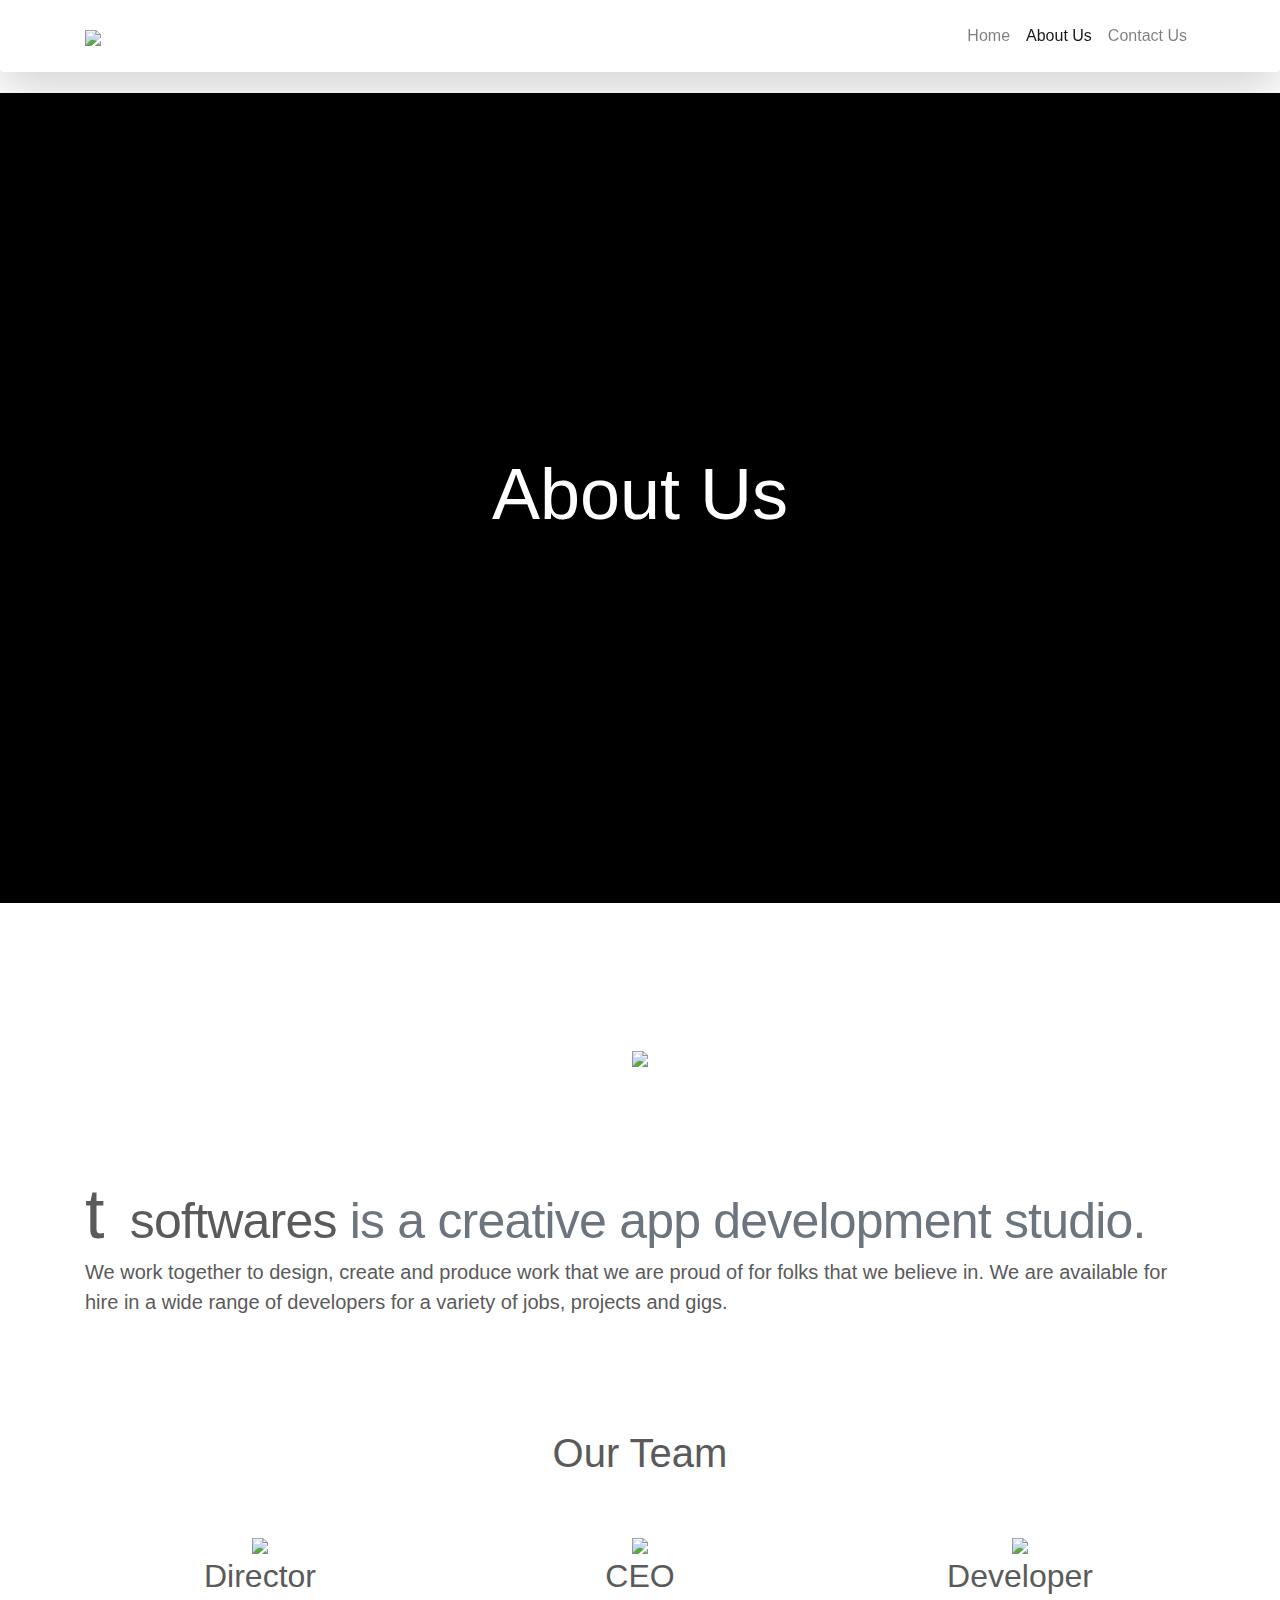
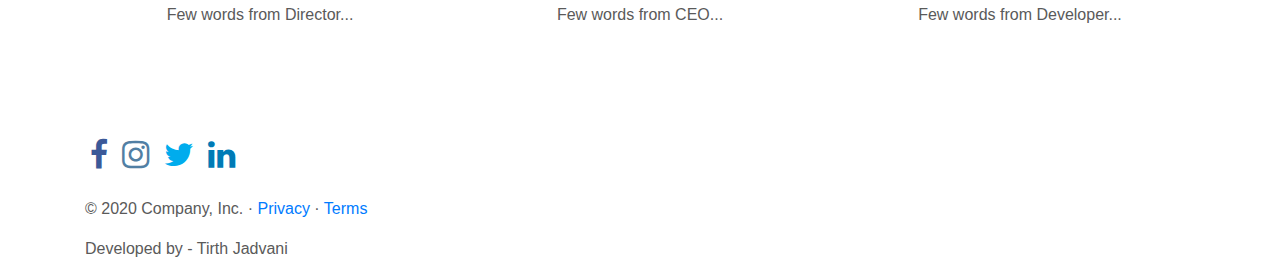
==== assets/assets/about.html @ 4f4708b7 "Add files via upload" ====
<!doctype html>
<html lang="en">
  <head>
    <meta charset="utf-8">
    <meta name="viewport" content="width=device-width, initial-scale=1, shrink-to-fit=no">
    <meta name="description" content="">
    <meta name="author" content="Mark Otto, Jacob Thornton, and Bootstrap contributors">
    <meta name="generator" content="Jekyll v4.1.1">
    <title>t softwares | About Us</title>
    <link rel="icon" href="../img/logo.PNG">
    

<link rel="stylesheet" href="https://stackpath.bootstrapcdn.com/bootstrap/4.5.0/css/bootstrap.min.css">
<link rel="stylesheet" href="https://maxcdn.bootstrapcdn.com/font-awesome/4.7.0/css/font-awesome.min.css">
<script src="https://code.jquery.com/jquery-3.5.1.min.js"></script>
<script src="https://cdn.jsdelivr.net/npm/popper.js@1.16.0/dist/umd/popper.min.js"></script>
<script src="https://stackpath.bootstrapcdn.com/bootstrap/4.5.0/js/bootstrap.min.js"></script>
    <link rel="canonical" href="https://getbootstrap.com/docs/4.5/examples/carousel/">

    <!-- Bootstrap core CSS -->
<link href="../assets/dist/css/bootstrap.min.css" rel="stylesheet">

    <style>
      
    </style>
    <style>
      
      /*@media screen and (max-width: 400px){
        .navbar-brand img{
          float: right !important;
        }
      }*/
      html{
        scroll-behavior: smooth;
      }


      @media (min-width: 800px) and (max-width: 850px) {
            .navbar:not(.top-nav-collapse) {
                background: white!important;
            }
        }
.view,body,html{height:100%}.navbar{background-color:rgba(255,255,255,1)}.page-footer,.top-nav-collapse{background-color:white}@media only screen and (max-width:768px){.navbar{background-color:white}}


        .navbar-brand img{
          height: 50px;
        }
    </style>
     <style>
      .loader{
                width: 100%;
              height: 100%;
              top: 0;
              left: 0;
              position: fixed;
              background-color: rgba(0,0,0,0.7);
              display: flex;
              justify-content: center;
              align-items: center;
              z-index: 10000 !important;
              }
          .water{
              width:400px;
              height: 400px;
              background-color: skyblue;
              border-radius: 50%;
              position: relative;
              box-shadow: inset 0 0 30px 0 rgba(0,0,0,.5), 0 4px 10px 0 rgba(0,0,0,.5);
              overflow: hidden;
          }
          .water:before, .water:after{
              content:'';
              position: absolute;
              width:400px;
              height: 400px;
              top:0px;
              background-color: #fff;
          }
          .water:before{
              border-radius: 45%;
              background:rgba(255,255,255,.7);
              animation:wave 5s linear infinite;
          }
          .water:after{
              border-radius: 35%;
              background:rgba(255,255,255,.3);
              animation:wave 5s linear infinite;
          }
          .loader p{
            font-size: 20px;
          }
          .loader #p01{
            position: fixed;
            top: 50%;
            left: 50%;
            transform: translate(-50%,-50%);
            z-index: 10001;
            animation:loading1 1.2s infinite;
          }
          .loader #p02{
            position: fixed;
            top: 50%;
            left: 50%;
            transform: translate(-50%,-50%);
            z-index: 10001;
            animation:loading2 1.2s infinite;
          }
          .loader #p03{
            position: fixed;
            top: 50%;
            left: 50%;
            transform: translate(-50%,-50%);
            z-index: 10001;
            animation:loading3 1.2s infinite;
          }
          @keyframes loading1{
            0%{
              opacity: 1;
            }
            50%{
              opacity: 0;
            }
            100%{
              opacity: 0;
            }
          }
          @keyframes loading2{
            0%{
              opacity: 0;
            }
            50%{
              opacity: 1;
            }
            100%{
              opacity: 0;
            }
          }
          @keyframes loading3{
            0%{
              opacity: 0;
            }
            50%{
              opacity: 0;
            }
            100%{
              opacity: 1;
            }
          }
          @keyframes wave{
              0%{
                  transform: rotate(0);
                  top:0;
                  
              }
              100%{
                  transform: rotate(360deg);
                  top:-400px;
                }
          }
          @media (max-width: 500px){
            .water{
              width: 300px;
              height: 300px;
              box-shadow: inset 0 0 30px 0 rgba(0,0,0,.5), 0 4px 10px 0 rgba(0,0,0,.5);
              overflow: hidden !important;
            }
            @keyframes wave{
              0%{
                  transform: rotate(0);
                  top:0;
                  
              }
              100%{
                  transform: rotate(360deg);
                  top:-400px;
                }
          }
          }
         
        </style>
    <script>
      new WOW().init();
    </script>
    <!-- Custom styles for this template -->
    <link href="carousel.css" rel="stylesheet">
  </head>
  <body onload="return xy();">
   
      
      
      <div class="loader">
        <div class="water"><p id="p01">loading.</p><p id="p02">loading..</p><p id="p03">loading...</p></div>
      </div>
    <header>
      
      <nav class="navbar fixed-top navbar-expand-lg navbar-light scrolling-navbar shadow-lg p-3 mb-5 bg-white rounded">
        <div class="container">
    
          <!-- Brand -->
          <a class="navbar-brand" href="index.html">
            <img src="../img/logo.PNG">
          </a>
    
          <!-- Collapse -->
          <button class="navbar-toggler" type="button" data-toggle="collapse" data-target="#navbarSupportedContent" aria-controls="navbarSupportedContent"
            aria-expanded="false" aria-label="Toggle navigation">
            <span class="navbar-toggler-icon"></span>
          </button>
    
          <!-- Links -->
          <div class="collapse navbar-collapse" id="navbarSupportedContent">
    
            <!-- Left -->
            <ul class="navbar-nav mr-auto">
              
            </ul>
    
            <!-- Right -->
            <ul class="navbar-nav nav-flex-icons">
              <li class="nav-item">
                <a class="nav-link" href="index.html">Home</a>
              </li>
              <li class="nav-item active">
                <a class="nav-link" href="#">About Us
                    <span class="sr-only">(current)</span>
                </a>
              </li>
              <li class="nav-item">
                <a class="nav-link" href="contact.html">Contact Us</a>
              </li>
              
              
              
            </ul>
    
          </div>
    
        </div>
      </nav>
      
</header>

<main role="main">
  <style>
   .v {
  position: relative;
  margin-top: 93px;
  background-color: black;
  height: 90vh;
  min-height: 25rem;
  width: 100%;
  overflow: hidden;
}

.v video {
  position: absolute;
  top: 50%;
  left: 50%;
  min-width: 100%;
  min-height: 100%;
  width: auto;
  height: auto;
  z-index: 0;
  -ms-transform: translateX(-50%) translateY(-50%);
  -moz-transform: translateX(-50%) translateY(-50%);
  -webkit-transform: translateX(-50%) translateY(-50%);
  transform: translateX(-50%) translateY(-50%);
}

.v .container {
  position: relative;
  z-index: 2;
}

.v .overlay {
  position: absolute;
  top: 0;
  left: 0;
  height: 100%;
  width: 100%;
  background-color: black;
  opacity: 0.5;
  z-index: 1;
}

  </style>
  <section class="v">
    <div class="overlay"></div>
    <video playsinline="playsinline" autoplay="autoplay" muted="muted" loop="loop">
      <source src="../img/video.mp4" type="video/mp4">
    </video>
    <div class="container h-100">
      <div class="d-flex h-100 text-center align-items-center">
        <div class="w-100 text-white">
          <h1 class="display-3">About Us</h1>
          <p class="lead mb-0"></p>
        </div>
      </div>
    </div>
  </section>
  <br> <br>
  
  <!-- Marketing messaging and featurettes
  ================================================== -->
  <!-- Wrap the rest of the page in another container to center all the content. -->

  <div class="container marketing">
    
    <style>
        #ab{
         height: 300px;
            
        }
        #ab {
        opacity: 1;
        
        
        
        transition: .5s ease;
        backface-visibility: hidden;
        }
        .middle {
        background-color: rgba(0, 0, 0, 0.4);
        transition: .5s ease;
        opacity: 0;
        position: absolute;
        top: 150px;
        left: 50%;
        transform: translate(-50%, -50%);
        -ms-transform: translate(-50%, -50%);
        text-align: center;
        height: 300px;
        width: 223px;
        }

        #cont:hover #im {
        opacity: 0.3 !important;
        }

        #cont:hover .middle {
        opacity: 1;
        }

        .text {
        
        color: white;
        font-size: 20px;
        position: absolute;
        top: 50%;
        left: 40%;
        transform: translate(-30%, -50%);
        -ms-transform: translate(-30%, -50%);
        }

    </style>

    <style>
        .lo1{
          height:300px;
          margin-top: 100px;
        }
        @media only screen and (max-width: 500px) {
          .lo1{
              height: 250px;
              margin-top: 50px;
              margin-bottom: 50px;
          }
        }
        
    </style>
          <center>
          <img class="lo1" src="../img/logo.PNG">
          </center>
    <div class="row featurette">
        <div id="sp" class="col-md-12">
            <h2 class="featurette-heading"><font style="font-size: 70px;">t</font>&nbsp; softwares <span class="text-muted"> is a creative app development studio.</span></h2>
          <p class="lead">
            We work together to design, create and produce work that we are proud of for folks that we believe in. We are available for hire in a wide range of developers for a variety of jobs, projects and gigs.
          </p>
        </div>
        
      </div>
      <br><br>
      <br><br>
    <h1>
      <center>
      Our Team
    </center>
    </h1>
    <br><br>
    <!-- Three columns of text below the carousel -->
    <div class="row">
        <div class="col-lg-4">
            <div id="cont">
          <img id="ab" src="../img/about/14.jpg" >
          <div class="middle">
            <div class="text">Tirth Jadvani</div>
          </div>
        </div>
          <h2>Director</h2>
          <p>
              Few words from Director...
          </p>
            
        </div><!-- /.col-lg-4 -->
        <div class="col-lg-4">
            <div id="cont">
                <img id="ab" src="../img/about/14.jpg" >
                <div class="middle">
                  <div class="text">Tirth Jadvani</div>
                </div>
              </div>
          <h2>CEO</h2>
          <p>
            Few words from CEO...
          </p>
          
        </div><!-- /.col-lg-4 -->
        <div class="col-lg-4">
            <div id="cont">
                <img id="ab" src="../img/about/14.jpg" >
                <div class="middle">
                  <div class="text">Tirth Jadvani</div>
                </div>
              </div>
        <h2>Developer</h2>
          <p>
            Few words from Developer...
          </p>
          
        </div><!-- /.col-lg-4 -->
      </div><!-- /.row -->
      <br><br><br>
  </div><!-- /.container -->

  <style>
    #topsc{
      
        position: fixed;
        top:90%;
        left: 90%;
        z-index: 3;
        display: none;
    }
    
    @media (max-width: 500px) {
        #topsc{
            top: 85%;
            left:80%;
        }
    }
    #social{
        text-decoration: none;
        margin:5px;
    }
  </style>
  <script>
      function xy(){
            $(window).scroll(function(){
        if($(this).scrollTop() > 100){
            $('#topsc').css({'display': 'block'});
        }
        else{
            $('#topsc').css({'display': 'none'});
        }
        });
        }
  </script>

  <!-- FOOTER -->
  <footer class="container">
    <a href="#" id="social"><i class="fa fa-2x fa-facebook"></i></a>
    <a href="#" id="social"><i class="fa fa-2x fa-instagram"></i></a>
    <a href="#" id="social"><i class="fa fa-2x fa-twitter"></i></a>
    <a href="#" id="social"><i class="fa fa-2x fa-linkedin"></i></a>
    <br><br>
    <p id="topsc"><a href="#"><i class="fa fa-3x fa-arrow-circle-up" style="color: #48bbed;"></i></a></p>
    <p>&copy; 2020 Company, Inc. &middot; <a href="#">Privacy</a> &middot; <a href="#">Terms</a></p>
    <p>Developed by - Tirth Jadvani</p>
  </footer>
</main>
<script>
  $(window).on("load",function(){
     $(".loader").fadeOut('slow');
   });

 </script>
  </body>
</html>
---- assets/assets/carousel.css ----
/* GLOBAL STYLES
-------------------------------------------------- */
/* Padding below the footer and lighter body text */

body {
  /*padding-top: 3rem;
  padding-bottom: 3rem;*/
  color: #5a5a5a;
}


/* CUSTOMIZE THE CAROUSEL
-------------------------------------------------- */

/* Carousel base class */
.carousel {
  margin-bottom: 4rem;
}
/* Since positioning the image, we need to help out the caption */
.carousel-caption {
  bottom: 3rem;
  z-index: 10;
}

/* Declare heights because of positioning of img element */
.carousel-item {
  height: 42.2rem;
}
.carousel-item > img {
  position: absolute;
  top: 0;
  left: 0;
  min-width: 100%;
  height: 42.2rem;
}
@media screen and (max-width: 600px) {
  .carousel-item {
    height: 38rem;
  }
  .carousel-item > img {
    height: 42.5rem;
  }
}

/* MARKETING CONTENT
-------------------------------------------------- */

/* Center align the text within the three columns below the carousel */
.marketing .col-lg-4 {
  margin-bottom: 1.5rem;
  text-align: center;
}
.marketing h2 {
  font-weight: 400;
}
.marketing .col-lg-4 p {
  margin-right: .75rem;
  margin-left: .75rem;
}


/* Featurettes
------------------------- */

.featurette-divider {
  margin: 5rem 0; /* Space out the Bootstrap <hr> more */
}

/* Thin out the marketing headings */
.featurette-heading {
  font-weight: 300;
  line-height: 1;
  letter-spacing: -.05rem;
}


/* RESPONSIVE CSS
-------------------------------------------------- */

@media (min-width: 40em) {
  /* Bump up size of carousel content */
  .carousel-caption p {
    margin-bottom: 1.25rem;
    font-size: 1.25rem;
    line-height: 1.4;
  }

  .featurette-heading {
    font-size: 50px;
  }
}

@media (min-width: 62em) {
  .featurette-heading {
    margin-top: 7rem;
  }
}


.fa-facebook, .fa-facebook-square {
  color: #3b5998
}
.fa-twitter, .fa-twitter-square {
  color: #00aced
}
.fa-google-plus, .fa-google-plus-square {
  color: #dd4b39
}
.fa-youtube, .fa-youtube-play, .fa-youtube-square {
  color: #bb0000
}
.fa-tumblr, .fa-tumblr-square {
  color: #32506d
}
.fa-vine {
  color: #00bf8f
}
.fa-flickr {
  color: #ff0084
}
.fa-vimeo-square {
  color: #aad450
}
.fa-pinterest, .fa-pinterest-square {
  color: #cb2027
}
.fa-linkedin, .fa-linkedin-square {
  color: #007bb6
}
.fa-instagram {
  color: #517fa4;
}
.fa-spotify {
  color: #1ED760;
}
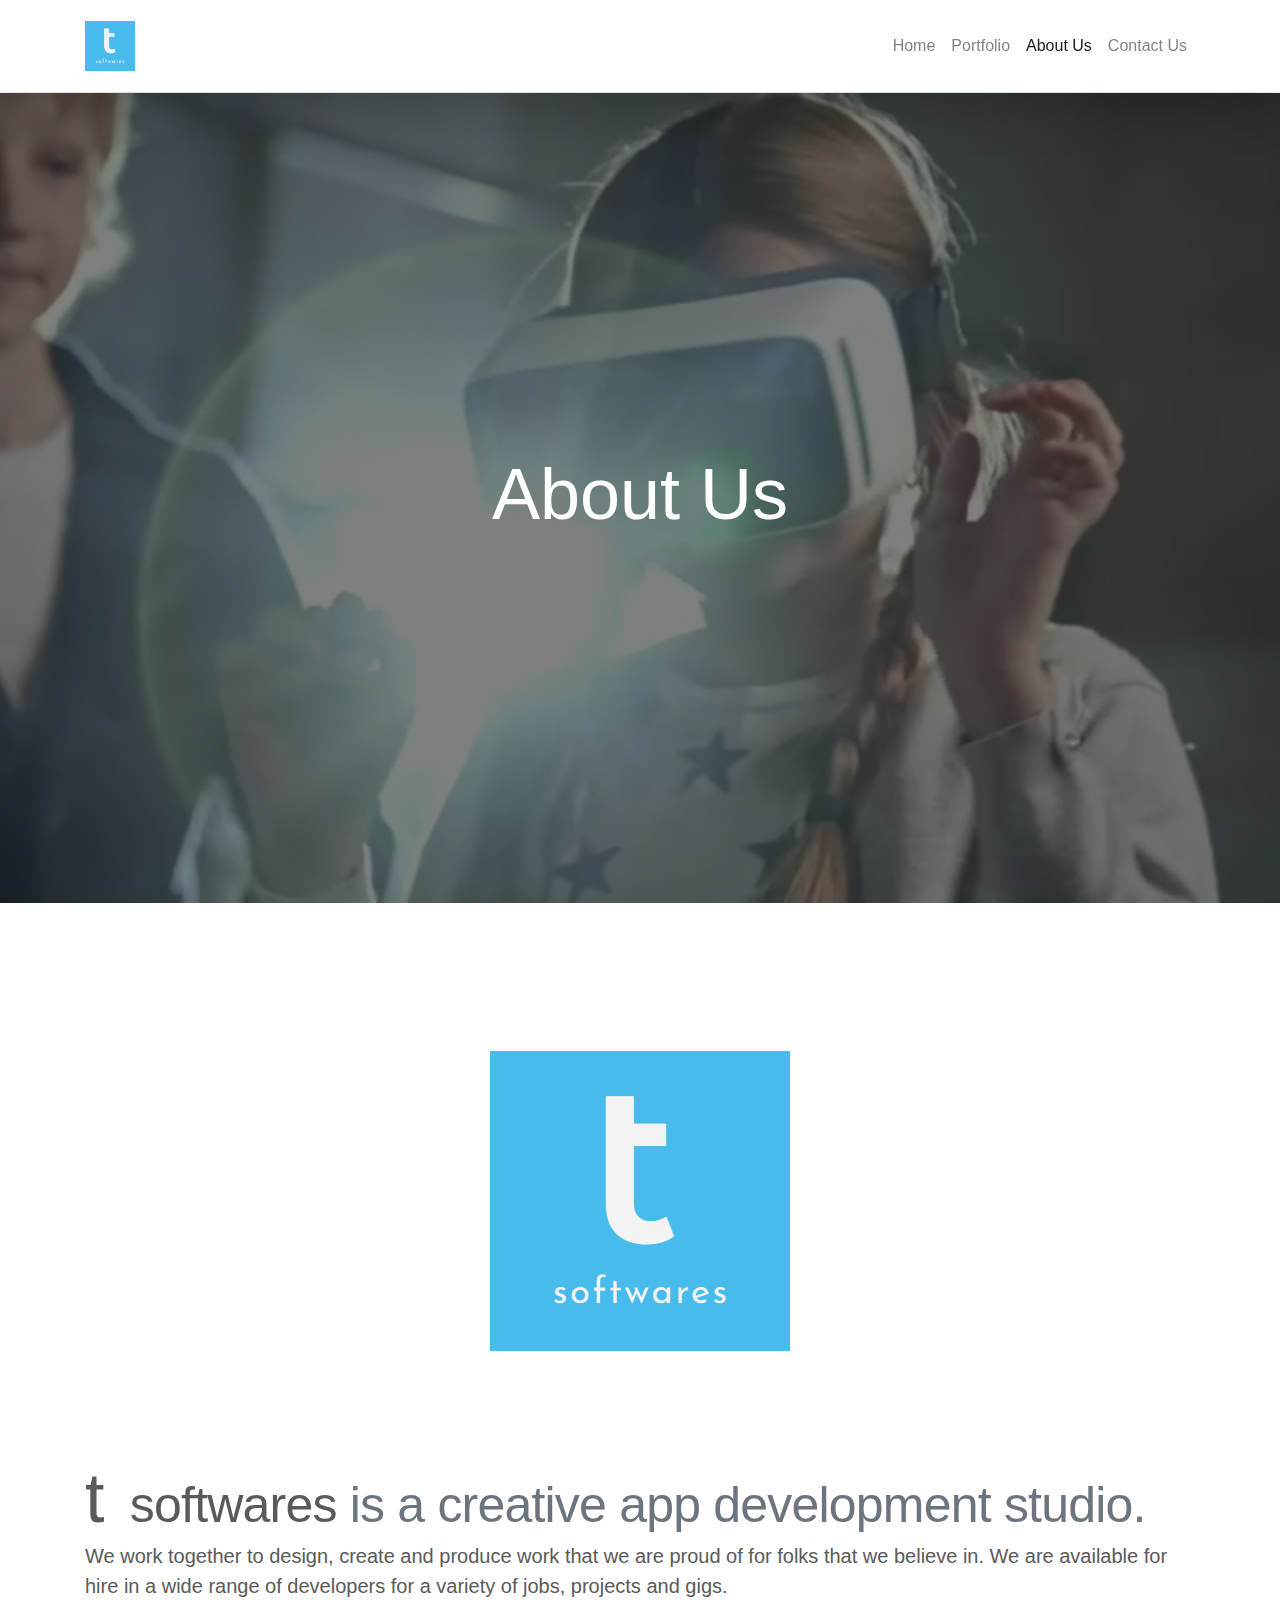
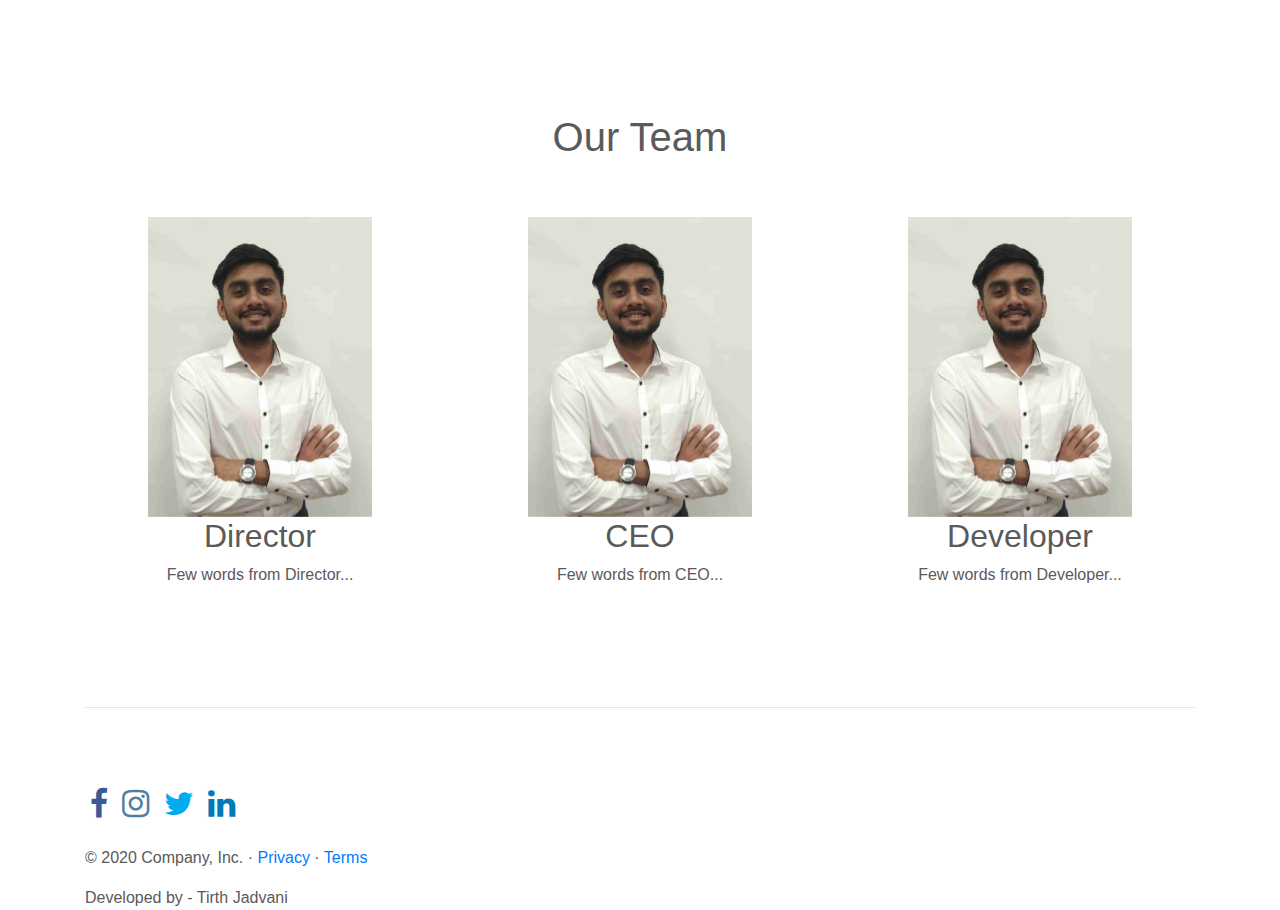
==== commit b6154c83: "Add files via upload" ====
--- a/assets/assets/about.html
+++ b/assets/assets/about.html
@@ -220,6 +220,9 @@
             <ul class="navbar-nav nav-flex-icons">
               <li class="nav-item">
                 <a class="nav-link" href="index.html">Home</a>
+              </li>
+              <li class="nav-item">
+                <a class="nav-link" href="portfolio.html">Portfolio</a>
               </li>
               <li class="nav-item active">
                 <a class="nav-link" href="#">About Us
@@ -431,7 +434,8 @@
           
         </div><!-- /.col-lg-4 -->
       </div><!-- /.row -->
-      <br><br><br>
+      <hr class="featurette-divider">
+      
   </div><!-- /.container -->
 
   <style>
